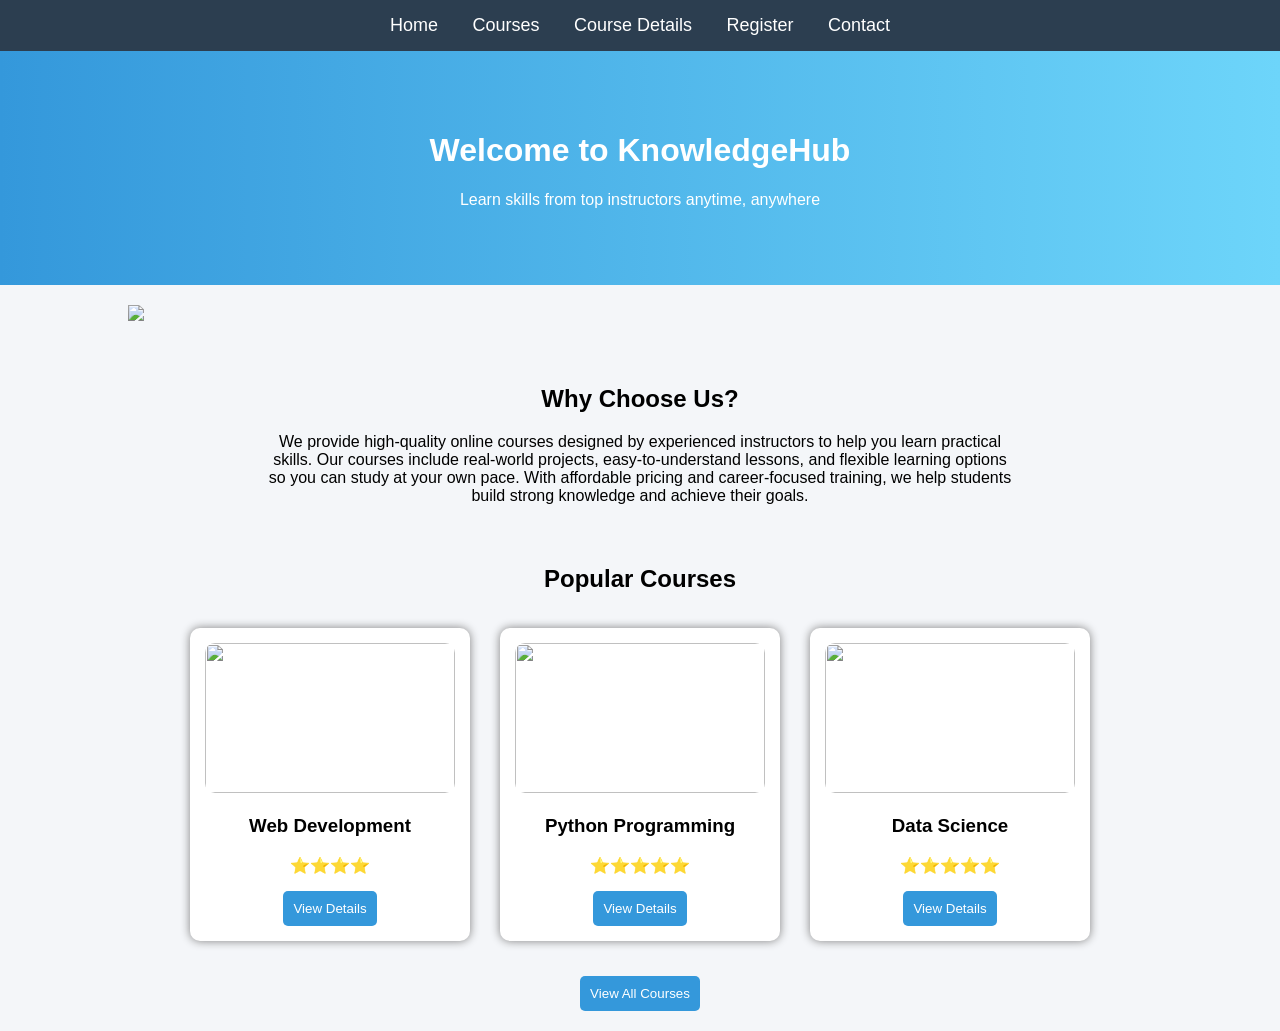
==== index.html @ 236d0fd8 "Rename home.html to index.html" ====
<!DOCTYPE html>
<html>
<head>
<title>Home</title>
<link rel="stylesheet" href="style.css">
</head>
<body>

<nav>
<a href="home.html">Home</a>
<a href="courses.html">Courses</a>
<a href="details.html">Course Details</a>
<a href="register.html">Register</a>
<a href="contact.html">Contact</a>
</nav>

<div class="hero">
<h1>Welcome to KnowledgeHub</h1>
<p>Learn skills from top instructors anytime, anywhere</p>

</div>

<div class="container">
<img src="C:\Users\bhuky\OneDrive\Desktop\home.png" width="100%">
</div>

<div class="container">
<h2 style="text-align:center;">Why Choose Us?</h2>
<p style="text-align:center; max-width:750px; margin:auto;">
We provide high-quality online courses designed by experienced instructors to help you learn practical skills. 
Our courses include real-world projects, easy-to-understand lessons, and flexible learning options so you can study at your own pace. 
With affordable pricing and career-focused training, we help students build strong knowledge and achieve their goals.
</p>
</div>

<div class="container">
<h2 style="text-align:center;">Popular Courses</h2>

<div class="course-container">

<div class="card">
<img src="C:\Users\bhuky\OneDrive\Desktop\webdevelopment.png">
<h3>Web Development</h3>
<p>⭐⭐⭐⭐</p>
<button onclick="location.href='details.html'">View Details</button>
</div>

<div class="card">
<img src="C:\Users\bhuky\OneDrive\Desktop\python.png">
<h3>Python Programming</h3>
<p>⭐⭐⭐⭐⭐</p>
<button onclick="location.href='details.html'">View Details</button>
</div>

<div class="card">
<img src="C:\Users\bhuky\OneDrive\Desktop\datascience.png">
<h3>Data Science</h3>
<p>⭐⭐⭐⭐⭐</p>
<button onclick="location.href='details.html'">View Details</button>
</div>

</div>

<div style="text-align:center; margin-top:20px;">
<button onclick="location.href='courses.html'">View All Courses</button>
</div>

</div>

</body>
</html>
---- style.css ----
body {
    margin: 0;
    font-family: Arial, sans-serif;
    background: #f4f6f9;
}

nav {
    background: #2c3e50;
    padding: 15px;
    text-align: center;
}

nav a {
    color: white;
    margin: 15px;
    text-decoration: none;
    font-size: 18px;
}

nav a:hover {
    color: #f39c12;
}

.hero {
    background: linear-gradient(to right, #3498db, #6dd5fa);
    color: white;
    text-align: center;
    padding: 60px;
}

.container {
    width: 80%;
    margin: auto;
    padding: 20px;
}

.course-container {
    display: flex;
    flex-wrap: wrap;
    justify-content: center;
}
.card img {
    width: 100%;
    height: 150px;
    object-fit: cover;
    border-radius: 10px;
}

.card {
    background: white;
    width: 250px;
    margin: 15px;
    padding: 15px;
    border-radius: 10px;
    box-shadow: 0 0 10px gray;
    text-align: center;
    transition: 0.3s;
}




.card:hover {
    transform: scale(1.05);
}

.details-box {
    background: white;
    padding: 30px;
    width: 60%;
    margin: auto;
    border-radius: 10px;
    box-shadow: 0 0 10px gray;
}

button {
    background: #3498db;
    color: white;
    padding: 10px;
    border: none;
    border-radius: 5px;
}

button:hover {
    background: #2980b9;
}

form {
    background: white;
    padding: 20px;
    width: 300px;
    margin: 20px auto;
    border-radius: 10px;
    box-shadow: 0 0 10px gray;
}

input, textarea {
    width: 100%;
    padding: 10px;
    margin: 10px 0;
}
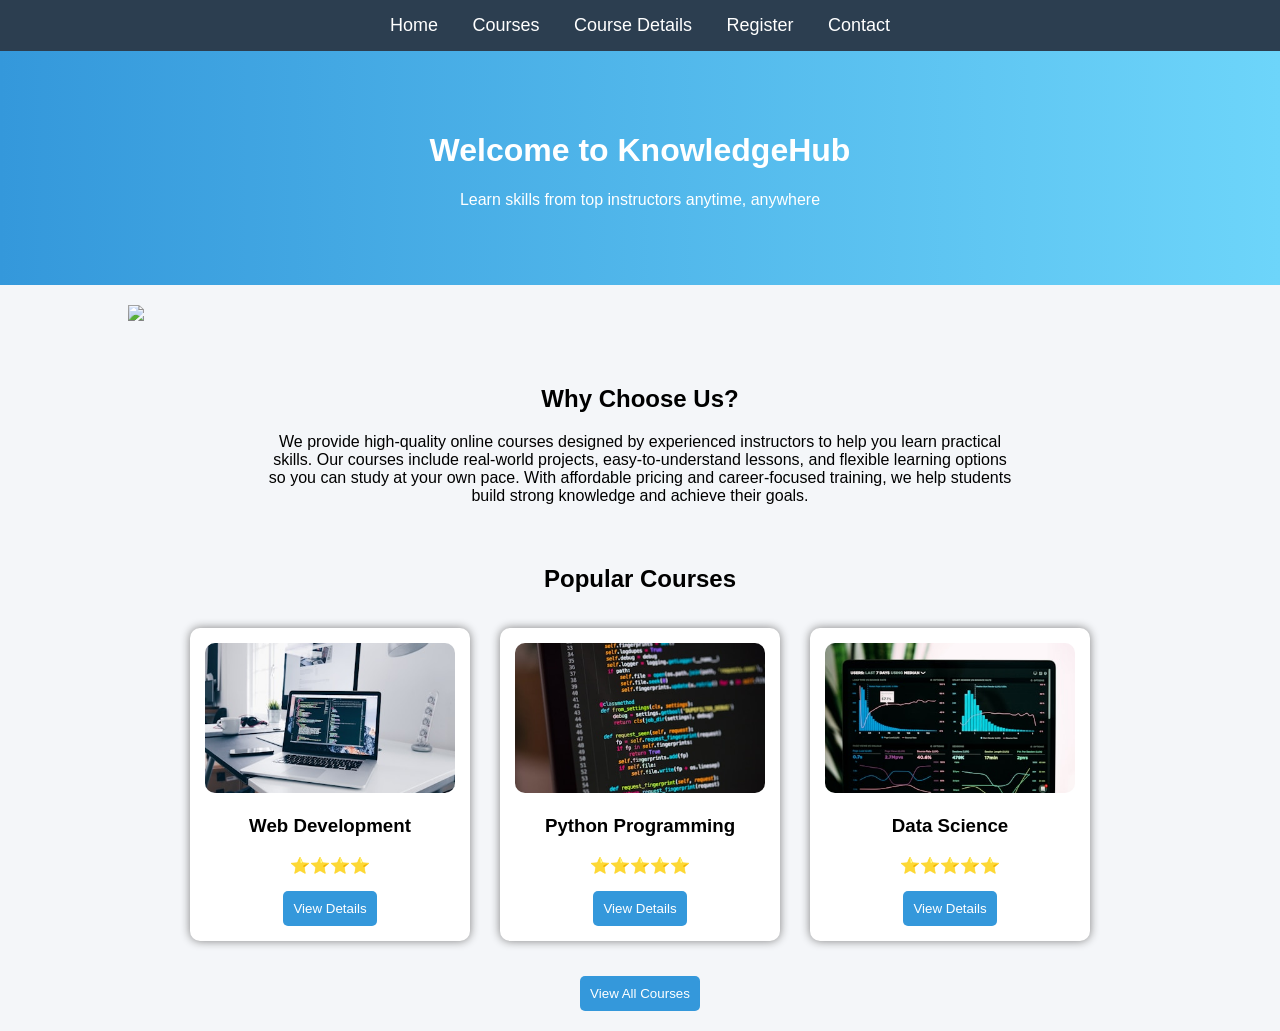
==== commit efeb033b: "Update index.html" ====
--- a/index.html
+++ b/index.html
@@ -7,7 +7,7 @@
 <body>
 
 <nav>
-<a href="home.html">Home</a>
+<a href="index.html">Home</a>
 <a href="courses.html">Courses</a>
 <a href="details.html">Course Details</a>
 <a href="register.html">Register</a>
@@ -21,7 +21,7 @@
 </div>
 
 <div class="container">
-<img src="C:\Users\bhuky\OneDrive\Desktop\home.png" width="100%">
+<img src="home.png" width="100%">
 </div>
 
 <div class="container">
@@ -39,21 +39,21 @@
 <div class="course-container">
 
 <div class="card">
-<img src="C:\Users\bhuky\OneDrive\Desktop\webdevelopment.png">
+<img src="webdevelopment.png">
 <h3>Web Development</h3>
 <p>⭐⭐⭐⭐</p>
 <button onclick="location.href='details.html'">View Details</button>
 </div>
 
 <div class="card">
-<img src="C:\Users\bhuky\OneDrive\Desktop\python.png">
+<img src="python.png">
 <h3>Python Programming</h3>
 <p>⭐⭐⭐⭐⭐</p>
 <button onclick="location.href='details.html'">View Details</button>
 </div>
 
 <div class="card">
-<img src="C:\Users\bhuky\OneDrive\Desktop\datascience.png">
+<img src="datascience.png">
 <h3>Data Science</h3>
 <p>⭐⭐⭐⭐⭐</p>
 <button onclick="location.href='details.html'">View Details</button>
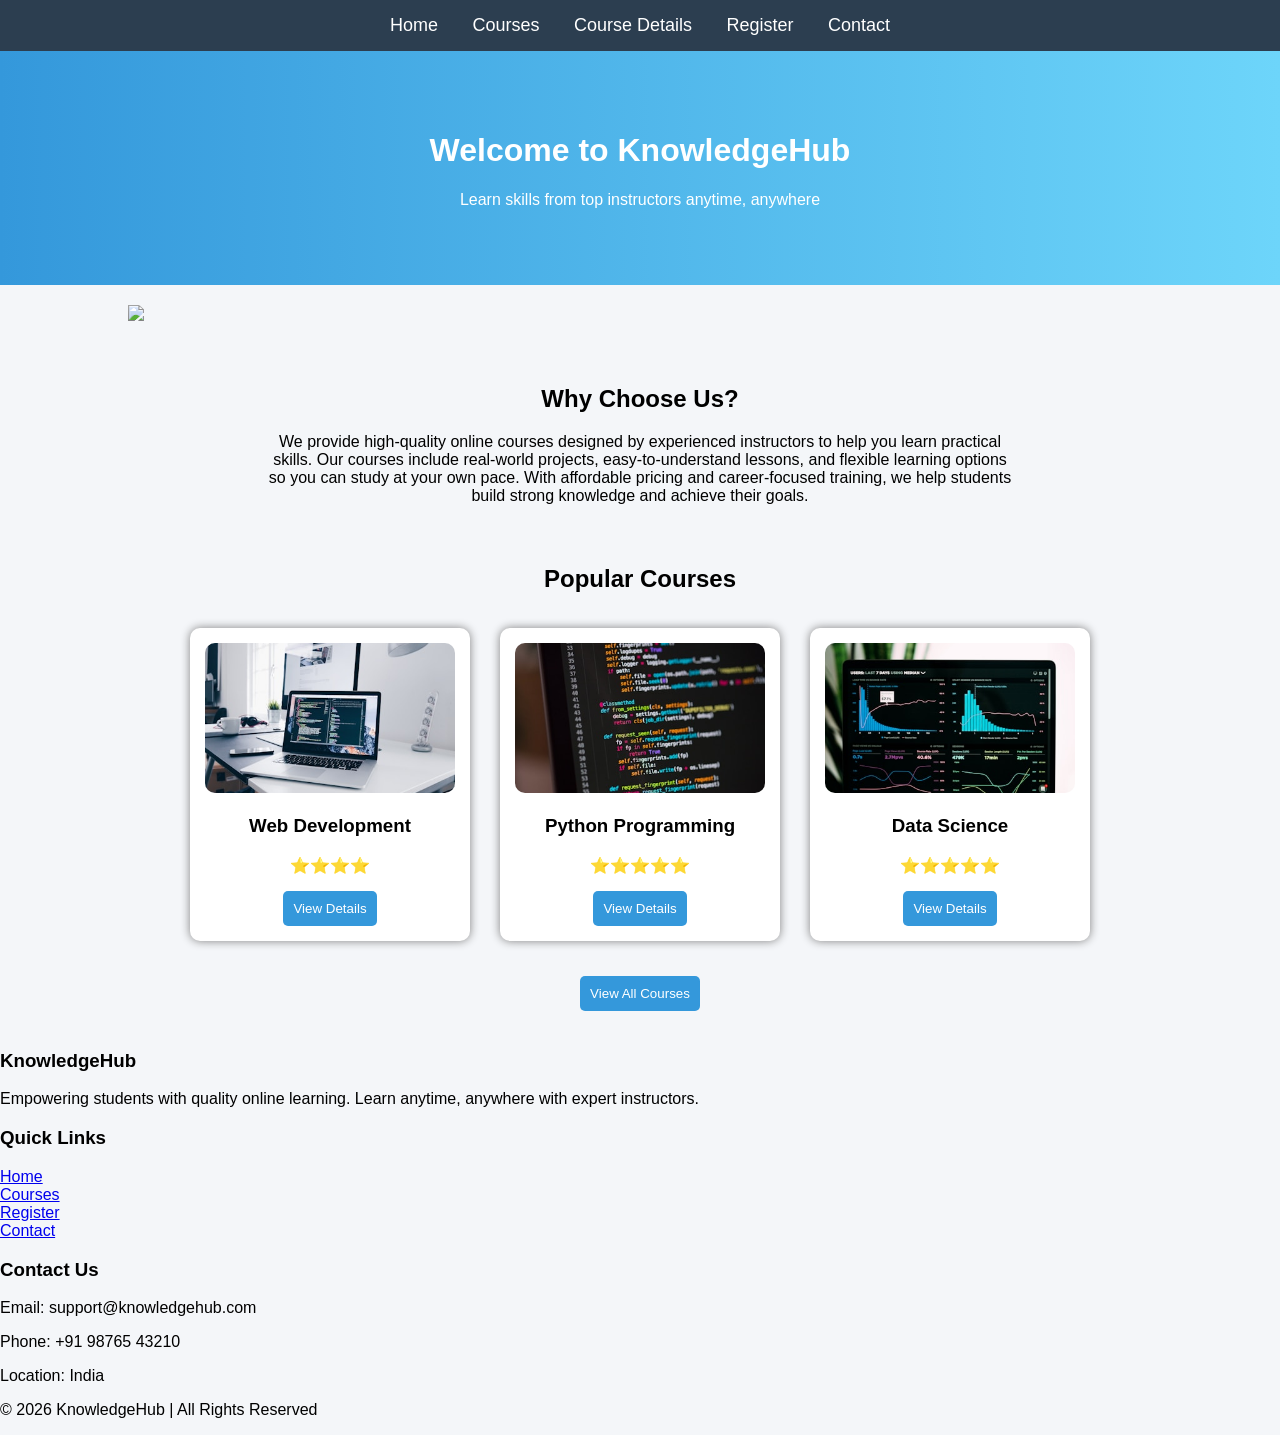
==== commit f68f3e8f: "Update index.html" ====
--- a/index.html
+++ b/index.html
@@ -66,6 +66,37 @@
 </div>
 
 </div>
+  <footer class="footer">
+
+<div class="footer-container">
+
+<div class="footer-section">
+<h3>KnowledgeHub</h3>
+<p>Empowering students with quality online learning. Learn anytime, anywhere with expert instructors.</p>
+</div>
+
+<div class="footer-section">
+<h3>Quick Links</h3>
+<a href="index.html">Home</a><br>
+<a href="courses.html">Courses</a><br>
+<a href="register.html">Register</a><br>
+<a href="contact.html">Contact</a>
+</div>
+
+<div class="footer-section">
+<h3>Contact Us</h3>
+<p>Email: support@knowledgehub.com</p>
+<p>Phone: +91 98765 43210</p>
+<p>Location: India</p>
+</div>
+
+</div>
+
+<div class="footer-bottom">
+<p>© 2026 KnowledgeHub | All Rights Reserved</p>
+</div>
+
+</footer>
 
 </body>
 </html>
